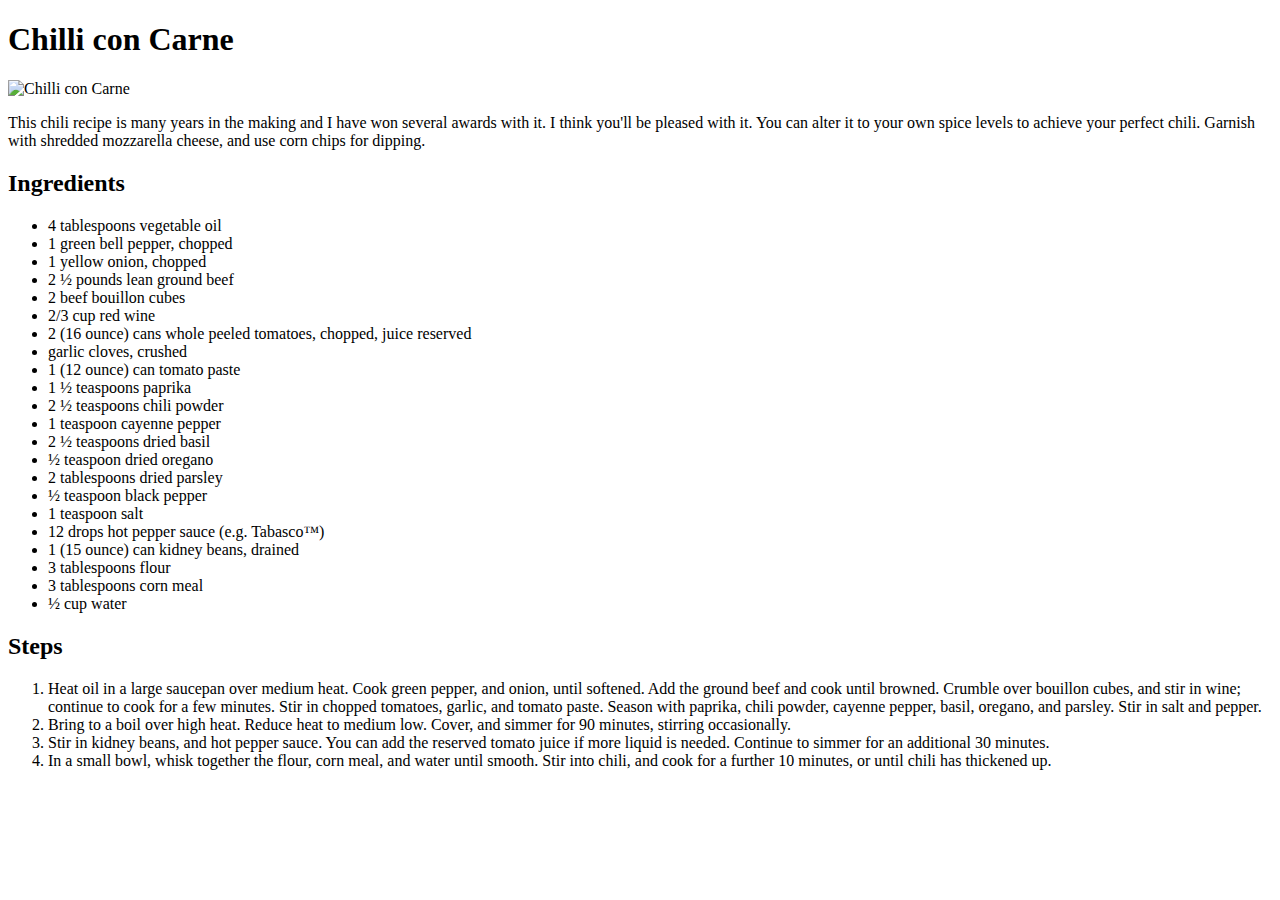
==== recipes/chilli-con-carne.html @ c963f39a "Add Chilli con Carne recipe" ====
<!DOCTYPE html>
<html lang="en">
    <head>
        <meta charset="UTF-8">
        <title>Chilli con Carne</title>
    </head>
    <body>
        <h1>Chilli con Carne</h1>
        <img src="../images/chilli-con-carne.jpg" alt="Chilli con Carne">
        <br>
        <p>This chili recipe is many years in the making and I have won several awards with it. I think you'll be pleased with it. You can alter it to your own spice levels to achieve your perfect chili. Garnish with shredded mozzarella cheese, and use corn chips for dipping.</p>
        <h2>Ingredients</h2>
        <ul>
            <li>4 tablespoons vegetable oil</li>
            <li>1 green bell pepper, chopped</li>
            <li>1 yellow onion, chopped</li>
            <li>2 &half; pounds lean ground beef</li>
            <li>2 beef bouillon cubes</li>
            <li>2/3 cup red wine</li>
            <li>2 (16 ounce) cans whole peeled tomatoes, chopped, juice reserved</li>
            <li>garlic cloves, crushed</li>
            <li>1 (12 ounce) can tomato paste</li>
            <li>1 &half; teaspoons paprika</li>
            <li>2 &half; teaspoons chili powder</li>
            <li>1 teaspoon cayenne pepper</li>
            <li>2 &half; teaspoons dried basil</li>
            <li>&half; teaspoon dried oregano</li>
            <li>2 tablespoons dried parsley</li>
            <li>&half; teaspoon black pepper</li>
            <li>1 teaspoon salt</li>
            <li>12 drops hot pepper sauce (e.g. Tabasco™)</li>
            <li>1 (15 ounce) can kidney beans, drained</li>
            <li>3 tablespoons flour</li>
            <li>3 tablespoons corn meal</li>
            <li>&half; cup water</li>
        </ul>
        <h2>Steps</h2>
        <ol>
            <li>Heat oil in a large saucepan over medium heat. Cook green pepper, and onion, until softened. Add the ground beef and cook until browned. Crumble over bouillon cubes, and stir in wine; continue to cook for a few minutes. Stir in chopped tomatoes, garlic, and tomato paste. Season with paprika, chili powder, cayenne pepper, basil, oregano, and parsley. Stir in salt and pepper.</li>
            <li>Bring to a boil over high heat. Reduce heat to medium low. Cover, and simmer for 90 minutes, stirring occasionally.</li>
            <li>Stir in kidney beans, and hot pepper sauce. You can add the reserved tomato juice if more liquid is needed. Continue to simmer for an additional 30 minutes.</li>
            <li>In a small bowl, whisk together the flour, corn meal, and water until smooth. Stir into chili, and cook for a further 10 minutes, or until chili has thickened up.</li>
        </ol>
    </body>
</html>
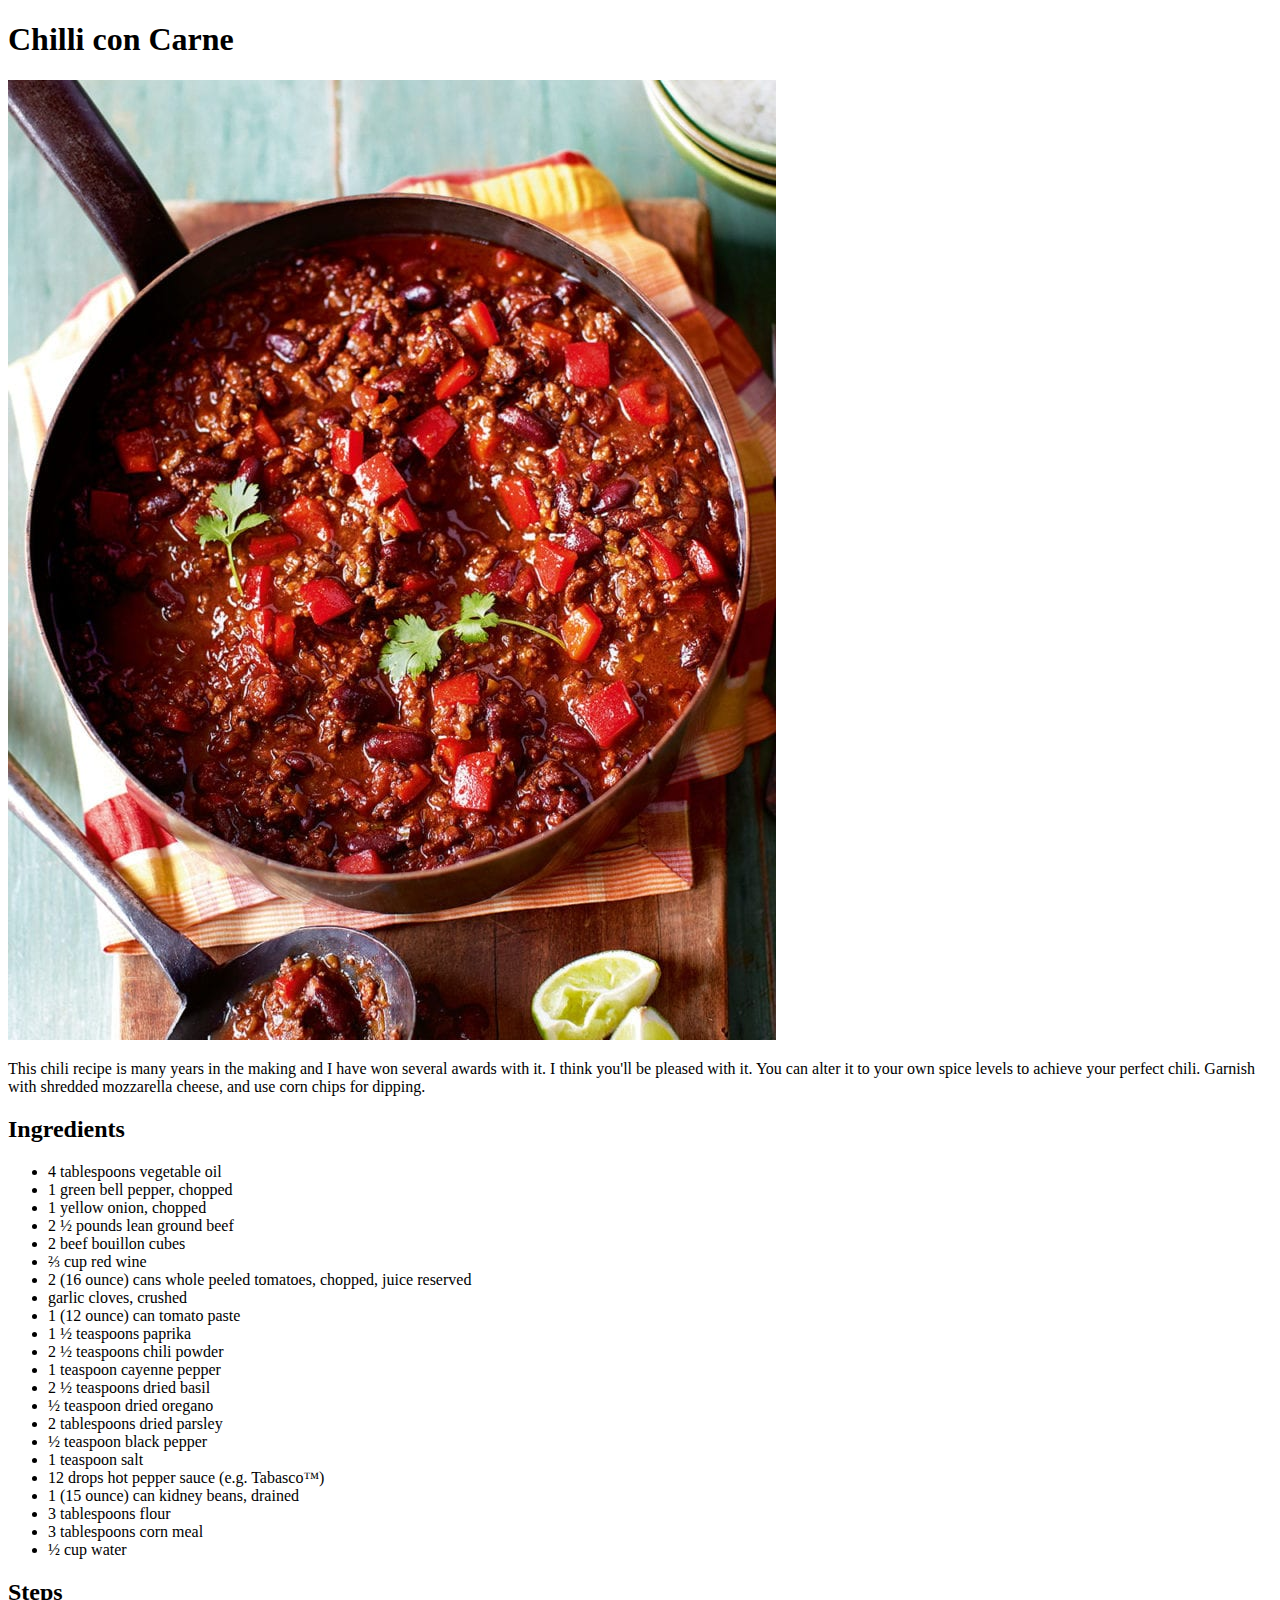
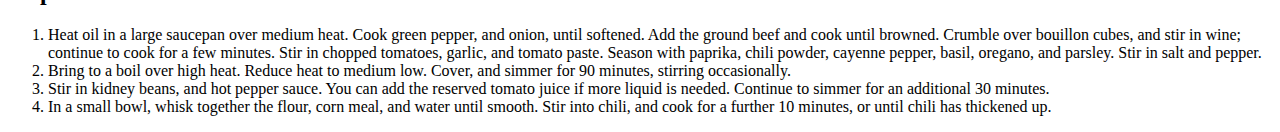
==== commit f5004161: "Replace '2/3' with '&#8532;'" ====
--- a/recipes/chilli-con-carne.html
+++ b/recipes/chilli-con-carne.html
@@ -16,7 +16,7 @@
             <li>1 yellow onion, chopped</li>
             <li>2 &half; pounds lean ground beef</li>
             <li>2 beef bouillon cubes</li>
-            <li>2/3 cup red wine</li>
+            <li>&#8532; cup red wine</li>
             <li>2 (16 ounce) cans whole peeled tomatoes, chopped, juice reserved</li>
             <li>garlic cloves, crushed</li>
             <li>1 (12 ounce) can tomato paste</li>
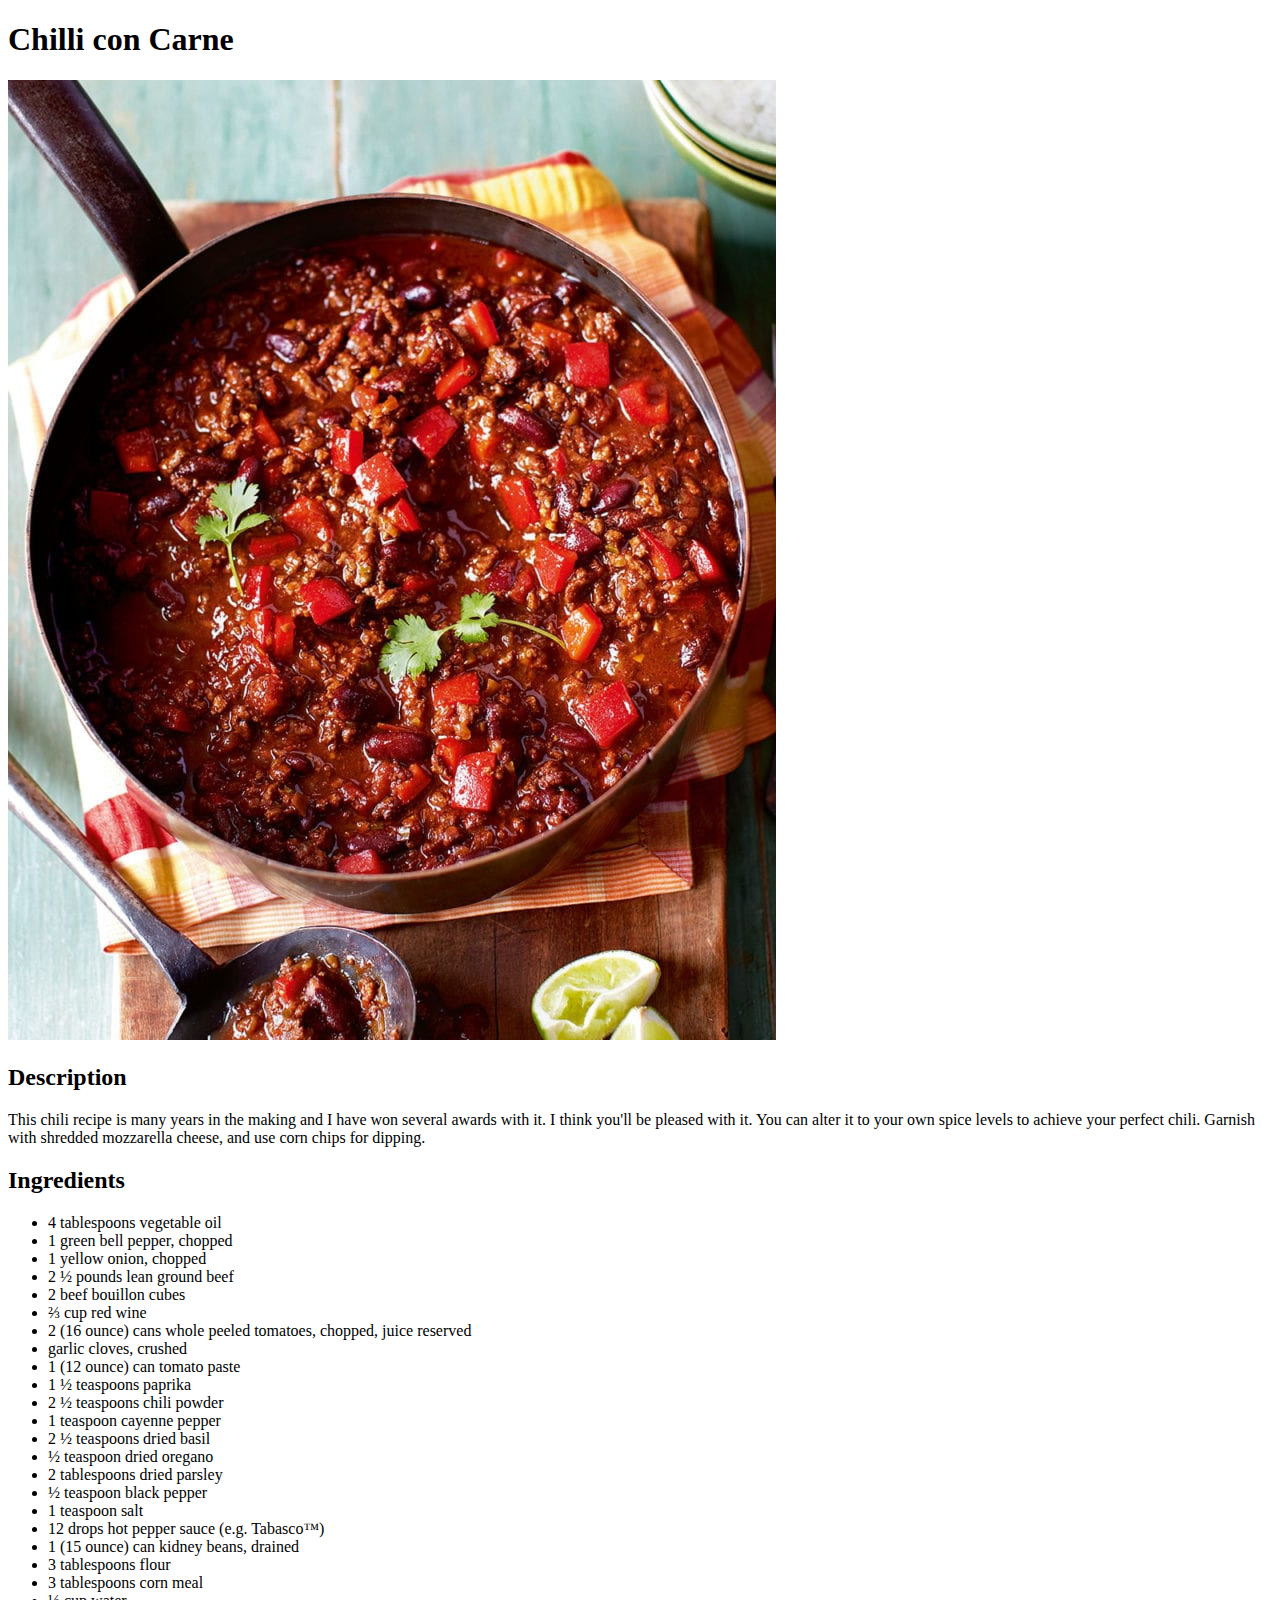
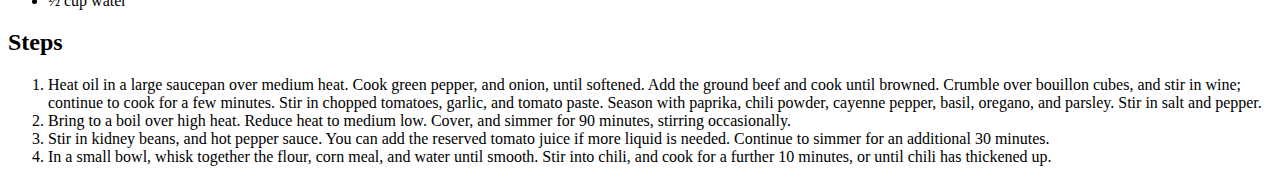
==== commit b532f0ca: "Add Description heading above description paragraph" ====
--- a/recipes/chilli-con-carne.html
+++ b/recipes/chilli-con-carne.html
@@ -8,6 +8,7 @@
         <h1>Chilli con Carne</h1>
         <img src="../images/chilli-con-carne.jpg" alt="Chilli con Carne">
         <br>
+        <h2>Description</h2>
         <p>This chili recipe is many years in the making and I have won several awards with it. I think you'll be pleased with it. You can alter it to your own spice levels to achieve your perfect chili. Garnish with shredded mozzarella cheese, and use corn chips for dipping.</p>
         <h2>Ingredients</h2>
         <ul>
